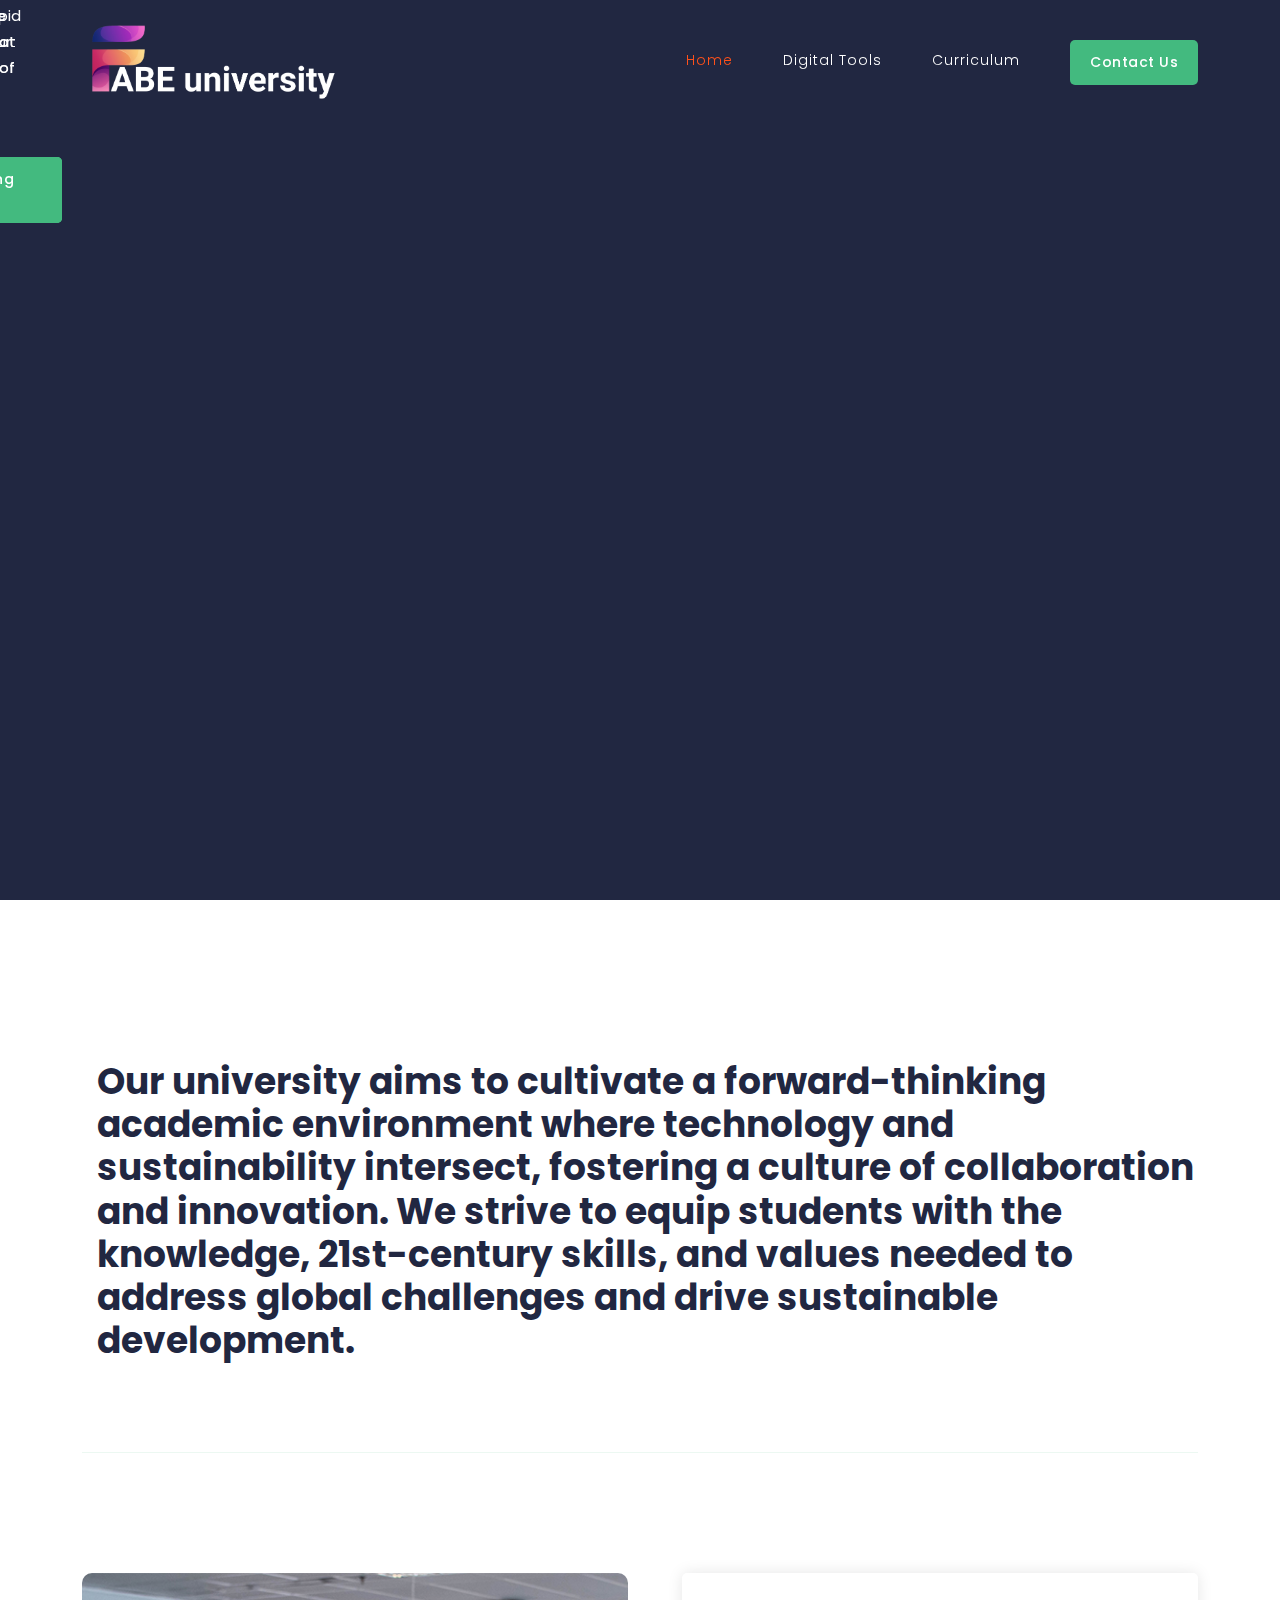
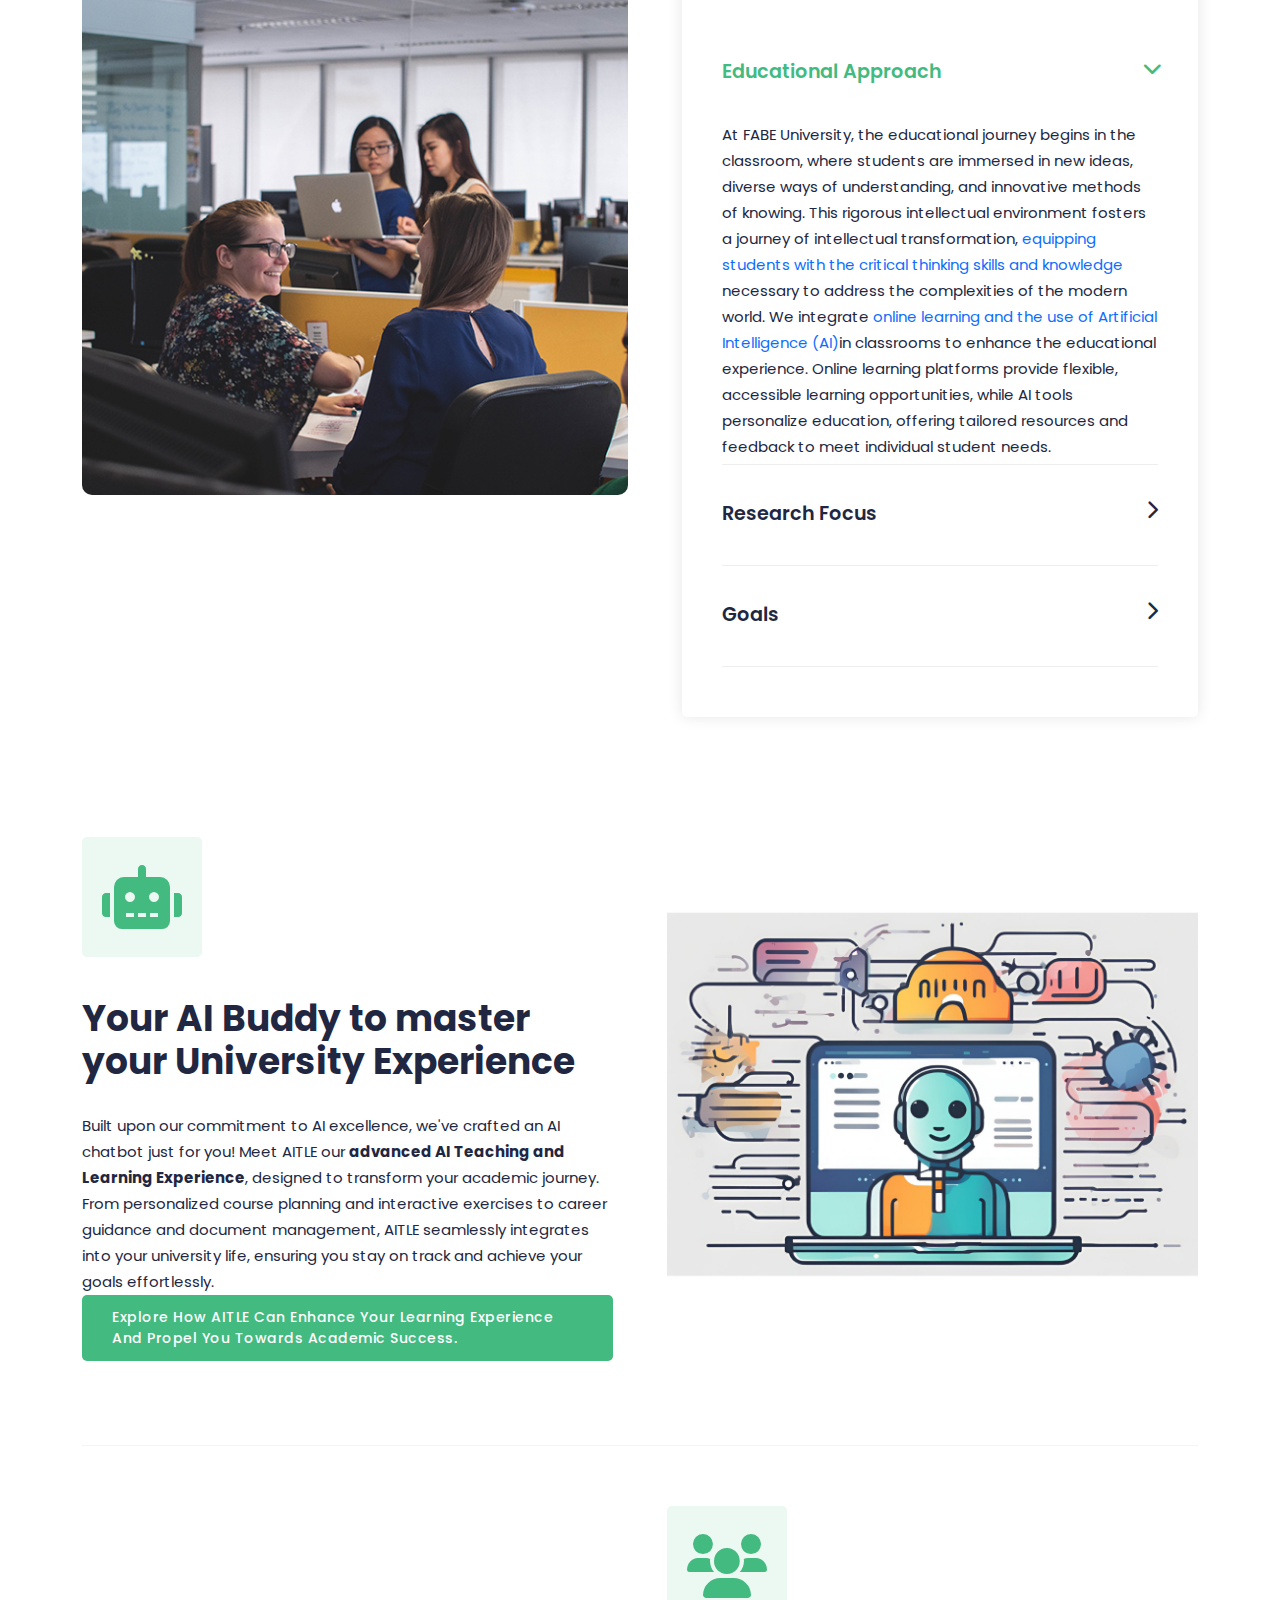
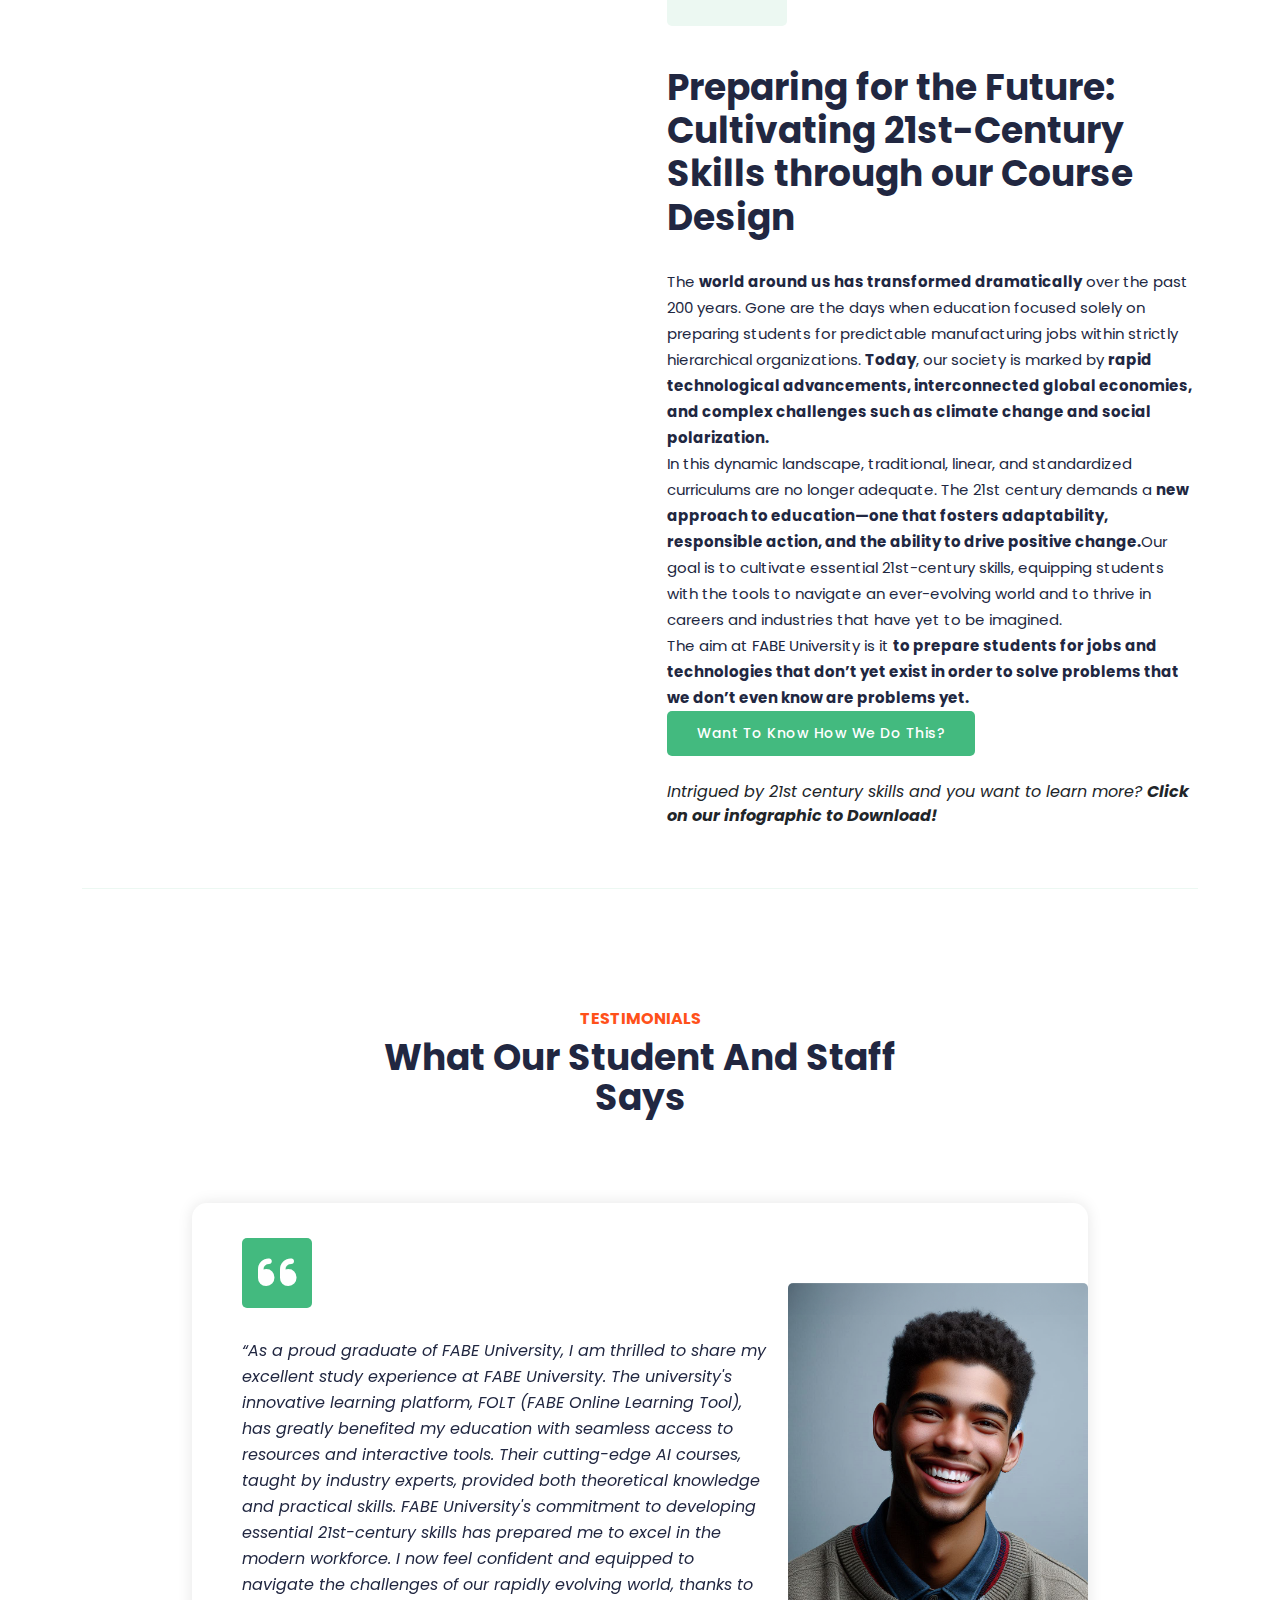
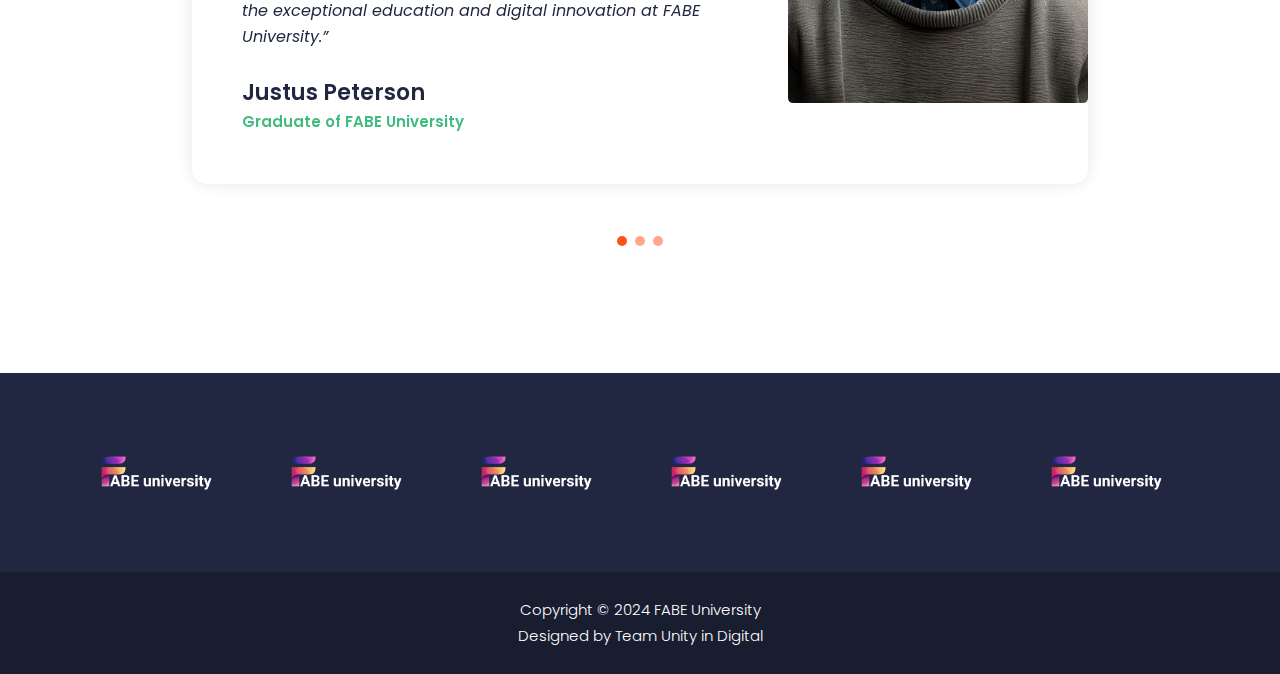
==== index.html @ 6e52f55c "Page Upload" ====
<!DOCTYPE html>
<html lang="en">

  <head>

    <meta charset="utf-8">
    <meta name="viewport" content="width=device-width, initial-scale=1, shrink-to-fit=no">
    <meta name="description" content="">
    <meta name="author" content="">
    <link href="https://fonts.googleapis.com/css2?family=Poppins:wght@100;200;300;400;500;600;700;800;900&display=swap" rel="stylesheet">

    <title>Welcome to FABE University!</title>

    <!-- Bootstrap core CSS -->
    <link href="vendor/bootstrap/css/bootstrap.min.css" rel="stylesheet">


    <!-- Additional CSS Files -->
    <link rel="icon" href="assets/images/FABE_logo_small.png" type="image/x-icon">
    <link rel="stylesheet" href="assets/css/fontawesome.css">
    <link rel="stylesheet" href="assets/css/templatemo-574-mexant.css">
    <link rel="stylesheet" href="assets/css/owl.css">
    <link rel="stylesheet" href="assets/css/animate.css">
    <link rel="stylesheet" href="https://unpkg.com/swiper@7/swiper-bundle.min.css">
<!--

TemplateMo 574 Mexant

https://templatemo.com/tm-574-mexant

-->
  </head>

<body>


  <!-- ***** Header Area Start ***** -->
  <header class="header-area header-sticky">
      <div class="container">
          <div class="row">
              <div class="col-12">
                  <nav class="main-nav">
                      <!-- ***** Logo Start ***** -->
                      <a href="index.html" class="logo" style="width:300px">
                          <img src="assets/images/FABE_Logo.png" alt="">
                      </a>
                      <!-- ***** Logo End ***** -->
                      <!-- ***** Menu Start ***** -->
                      <ul class="nav">
                          <li class="scroll-to-section"><a href="#top" class="active">Home</a></li>
                          <li><a href="digital_tools.html">Digital Tools</a></li>
                          <li><a href="course_design.html">Curriculum</a></li>
                          <li><a href="contact-us.html">Contact Us</a></li> 
                      </ul>        
                      <!-- ***** Menu End ***** -->
                  </nav>
              </div>
          </div>
      </div>
  </header>
  <!-- ***** Header Area End ***** -->

  <!-- ***** Main Banner Area Start ***** -->
  <div class="swiper-container" id="top">
    <div class="swiper-wrapper">
      <div class="swiper-slide">
        <div class="slide-inner" style="background-image:url(assets/images/slide-01.jpg)">
          <div class="container">
            <div class="row">
              <div class="col-lg-8">
                <div class="header-text">
                  <h2>The First SUST<em>AI</em>NABLE University. Welcome at <em>FABE!</em></h2>
                  <div class="div-dec"></div>
                  <p>Our university aims to cultivate a forward-thinking academic environment where technology and sustainability intersect, fostering a culture of collaboration and innovation. We strive to equip students with the knowledge, 21st-century skills, and values needed to address global challenges and drive sustainable development.</p>
                  <div class="buttons">
                    <div class="green-button">
                      <a href="#start">Goals & Visions</a>
                    </div>
                  </div>
                </div>
              </div>
            </div>
          </div>
        </div>
      </div>
      <div class="swiper-slide">
        <div class="slide-inner" style="background-image:url(assets/images/slide-03.jpg)">
          <div class="container">
            <div class="row">
              <div class="col-lg-8">
                <div class="header-text">
                  <h2><em>Curriculum</em> at FABE University</h2>
                  <div class="div-dec"></div>
                  <p>Welcome to FABE University’s forward-thinking course design. Embracing rapid technological advancements and global challenges like climate change, our curriculum fosters adaptability and prepares students for careers in emerging fields.</p>
                  <div class="buttons">
                    <div class="green-button">
                      <a href="course_design.html">Explore how we equip students with essential 21st-century skills to drive positive change in an ever-evolving world.</a>
                    </div>
                  </div>
                </div>
              </div>
            </div>
          </div>
        </div>
      </div>
      <div class="swiper-slide">
        <div class="slide-inner" style="background-image:url(assets/images/slide-02.jpg)">
          <div class="container">
            <div class="row">
              <div class="col-lg-8">
                <div class="header-text">
                  <h2><em>Digital Tools</em> at FABE University</h2>
                  <div class="div-dec"></div>
                  <p>In a world where digitalization touches every aspect of our lives, from online shopping to AI chatbots like ChatGPT, education often 
                  lags behind. But what if we could change that? What if we became pioneers in the digitalization of our university?</p>
                  <div class="buttons">
                    <div class="green-button">
                      <a href="digital_tools.html">Have a look at all of our
                  current initiatives to digitalize the learning experience at FABE University.</a>
                    </div>
                  </div>
                </div>
              </div>
            </div>
          </div>
        </div>
      </div>
    </div>
    <div class="swiper-button-next swiper-button-white"></div>
    <div class="swiper-button-prev swiper-button-white"></div>
  </div>

  <!-- ***** Main Banner Area End ***** -->

        <section class="main-services" id="start">
            <div class="container">
                    <div class="col-lg-12">
                        <div class="service-item">
                            <div class="row">
                                <div class="col-lg-12">
                                    <div class="right-text-content">
                                        <h4>Our university aims to cultivate a forward-thinking academic environment where technology and sustainability intersect, fostering a culture of collaboration and innovation. We strive to equip students with the knowledge, 21st-century skills, and values needed to address global challenges and drive sustainable development.</h4>
                                    </div>
                                </div>
                            </div>
                        </div>
                    </div>                    
            </div>
        </section>
          <section class="top-section">
    <div class="container">
      <div class="row">
        <div class="col-lg-6">
          <div class="left-image">
            <img src="assets/images/about-left-image.jpg" alt="">
          </div>
        </div>
        <div class="col-lg-6 align-self-center">
          <div class="accordions is-first-expanded">
            <article class="accordion">
              <div class="accordion-head">
                  <span>Educational Approach</span>
                  <span class="icon">
                      <i class="icon fa fa-chevron-right"></i>
                  </span>
              </div>
              <div class="accordion-body">
                  <div class="content">
                      <p>At FABE University, the educational journey begins in the classroom, where students are immersed in new ideas, diverse ways of understanding, and innovative methods of knowing. This rigorous intellectual environment fosters a journey of intellectual transformation, <a href="course_design.html">equipping students with the critical thinking skills and knowledge</a> necessary to address the complexities of the modern world. We integrate <a href="digital_tools.html">online learning and the use of Artificial Intelligence (AI)</a>in classrooms to enhance the educational experience. Online learning platforms provide flexible, accessible learning opportunities, while AI tools personalize education, offering tailored resources and feedback to meet individual student needs.</p>
                  </div>
              </div>
          </article>
          <article class="accordion">
            <div class="accordion-head">
                <span>Research Focus</span>
                <span class="icon">
                    <i class="icon fa fa-chevron-right"></i>
                </span>
            </div>
            <div class="accordion-body">
                <div class="content">
                    <p>FABE University places a strong emphasis on research that tackles critical global issues, with a focus on creating sustainable solutions for the future. Examples of our research initiatives include:<br>
                      •	<b>Artificial Intelligence:</b> Developing ethical AI technologies that can improve various aspects of society.<br>
                      •	<b>Sustainability:</b> Innovating sustainable practices and technologies to protect our environment.<br>
                      •	<b>Climate Change:</b> Studying the impacts of climate change and developing strategies to mitigate its effects.<br>
                      •	<b>Hunger:</b> Addressing food insecurity and developing sustainable agricultural practices.<br>
                      •	<b>Emerging Diseases:</b> Researching new diseases and improving global health responses.
                      </p>
                                      </div>
            </div>
          </article>
          <article class="accordion">
            <div class="accordion-head">
                <span>Goals</span>
                <span class="icon">
                    <i class="icon fa fa-chevron-right"></i>
                </span>
            </div>
            <div class="accordion-body">
                <div class="content">
                    <p>FABE University is committed to becoming a leader in environmental stewardship and sustainability. To this end, we pledge to:<br>
                <b>•	Achieve climate neutrality</b> by implementing comprehensive strategies to reduce our carbon footprint, invest in renewable energy sources, and promote energy efficiency across campus operations.<br>
                •	Become a <b>leader in AI education, development, and research</b> with a commitment to cutting-edge innovation, responsibility, and ethics. We want to empower our students to harness AI's potential responsibly, ensuring they not only learn to build and apply AI technologies but also pioneer ethical advancements that positively impact society.<br>
              Through a comprehensive educational experience and impactful research, FABE University encourages students to discover and utilize their unique gifts and talents. We guide them in assessing their values and interests, empowering them to make informed and ethical decisions. Our goal is to nurture individuals who are not only well-educated but also deeply committed to creating a positive impact on the world.
              </p>
                </div>
            </div>
          </article>
        </div>
      </div>
    </div>
  </section>  


        <section class="main-services">
            <div class="container">
                     <div class="col-lg-12">
                        <div class="service-item">
                            <div class="row">
                                <div class="col-lg-6 align-self-center">
                                    <div class="left-text-content">
                                        <i class="fa-solid fa-robot"></i>
                                        <h4>Your AI Buddy to master your University Experience</h4>
                                        <p>
                                            Built upon our commitment to AI excellence, we've crafted an AI chatbot just for you! Meet AITLE our <b>advanced AI Teaching and Learning Experience</b>, designed to transform your academic journey. From personalized course planning and interactive 
                                            exercises to career guidance and document management, AITLE seamlessly integrates into your university life, ensuring you stay on track and achieve your goals 
                                            effortlessly.
                                            <div class="green-button">
                                            <a href="course_design.html">Explore how AITLE can enhance your learning experience and propel you towards academic success.</a>
                                            </div><br>
                                        </p>
                                    </div>
                                </div>
                                <div class="col-lg-6">
                                    <div class="right-image">
                                        <img
                                            src="assets/images/chatbot.png"
                                            alt=""
                                        />
                                    </div>
                                </div>
                            </div>
                        </div>
                    </div>
                    <div class="col-lg-12">
                        <div class="service-item">
                            <div class="row">
                                <div class="col-lg-6">
                                    <div class="left-image">
                                      <a id="downloadLink" href="assets/images/infographic_21stcenturyskills.png" download="infographic_21stcenturyskills.png">
                                        <img
                                            src="assets/images/infographic_21stcenturyskills.png"
                                            alt=""
                                        />
                                      </a>

                                    </div>
                                </div>
                                <div class="col-lg-6 align-self-center">
                                    <div class="right-text-content">
                                        <i class="fa fa-users"></i>
                                        <h4>Preparing for the Future: Cultivating 21st-Century Skills through our Course Design</h4>
                                        <p>
                                            The <b>world around us has transformed dramatically</b> over the past 200 years. Gone are the days when education focused solely on preparing 
                                            students for predictable manufacturing jobs within strictly hierarchical organizations. <b>Today</b>, our society is marked by <b>rapid 
                                            technological advancements, interconnected global economies, and complex challenges such as climate change and social polarization.</b><br>
                                            In this dynamic landscape, traditional, linear, and standardized curriculums are no longer adequate. The 21st century demands a <b>new 
                                            approach to education—one that fosters adaptability, responsible action, and the ability to drive positive change.</b>Our goal is to 
                                            cultivate essential 21st-century skills, equipping students with the tools to navigate an ever-evolving world and to thrive in careers 
                                            and industries that have yet to be imagined.<br> The aim at FABE University is it <b>to prepare students for jobs and technologies that 
                                            don’t yet exist in order to solve problems that we don’t even know are problems yet.</b><br>
                                            <div class="green-button">
                                              <a href="course_design.html">Want to know how we do this?</a>
                                            </div><br>
                                            <em>Intrigued by 21st century skills and you want to learn more? <b>Click on our infographic to Download!</b></em>
                                        </p>
                                    </div>
                                </div>
                            </div>
                        </div>
                    </div>
            </div>
        </section>
  



  <section class="testimonials" id="testimonials">
    <div class="container">
      <div class="row">
        <div class="col-lg-6 offset-lg-3">
          <div class="section-heading">
            <h6>Testimonials</h6>
            <h4>What our student and staff says</h4>
          </div>
        </div>
        <div class="col-lg-10 offset-lg-1">
          <div class="owl-testimonials owl-carousel" style="position: relative; z-index: 5;">
            <div class="item">
              <i class="fa fa-quote-left"></i>
              <p>“As a proud graduate of FABE University, I am thrilled to share my excellent study experience at FABE University. The university's innovative learning platform, FOLT (FABE Online Learning Tool), 
                has greatly benefited my education with seamless access to resources and interactive tools. Their cutting-edge AI courses, taught by industry experts, provided both theoretical 
                knowledge and practical skills. FABE University's commitment to developing essential 21st-century skills has prepared me to excel in the modern workforce. I now feel 
                confident and equipped to navigate the challenges of our rapidly evolving world, thanks to the exceptional education and digital innovation at FABE University.”</p>
              <h4>Justus Peterson</h4>
              <span>Graduate of FABE University</span>
              <div class="right-image">
                <img src="assets/images/testimonials-01.png" alt="">
              </div>
            </div>
            <div class="item">
              <i class="fa fa-quote-left"></i>
              <p>“As a professor at FABE University, I am continually impressed by the exceptional support the university provides for research projects, particularly in the realms 
                of digital technology and sustainability. FABE University not only fosters strong relationships with key business partners, facilitating invaluable collaborations, 
                but also ensures that our research is powered by the latest technology and hardware. The provision of advanced AI chips and servers has enabled my team and me to push 
                the boundaries of innovation and tackle real-life business problems effectively. This comprehensive support has been instrumental in advancing our research and 
                achieving meaningful, impactful results.”</p>
              <h4>Andrew Garfield</h4>
              <span>Professor at FABE University</span>
              <div class="right-image">
                <img src="assets/images/testimonials-02.png" alt="">
              </div>
            </div>
            <div class="item">
              <i class="fa fa-quote-left"></i>
              <p>“As an IT Administrator at FABE University, I am proud to be part of an institution that places a strong emphasis on digitalization. This focus has 
                been pivotal in building a powerful and sustainable IT infrastructure. Our commitment to digital innovation not only benefits our students and staff, 
                enhancing their educational and professional experiences, but also simplifies our daily operations. The integrated system landscape we've developed is easy 
                to manage, maintain, and expand. This streamlined approach has significantly improved our efficiency, making our work more effective and enabling us to better 
                serve our academic community.”</p>
              <h4>Manuela Jefferson</h4>
              <span>IT Administrator</span>
              <div class="right-image">
                <img src="assets/images/testimonials-03.png" alt="">
              </div>
            </div>
          </div>
        </div>
      </div>
    </div>
  </section>

  <section class="partners">
    <div class="container">
      <div class="row">
        <div class="col-lg-2 col-sm-4 col-6">
          <div class="item">
            <img src="assets/images/FABE_Logo.png" alt="">
          </div>
        </div>
        <div class="col-lg-2 col-sm-4 col-6">
          <div class="item">
            <img src="assets/images/FABE_Logo.png" alt="">
          </div>
        </div>
        <div class="col-lg-2 col-sm-4 col-6">
          <div class="item">
            <img src="assets/images/FABE_Logo.png" alt="">
          </div>
        </div>
        <div class="col-lg-2 col-sm-4 col-6">
          <div class="item">
            <img src="assets/images/FABE_Logo.png" alt="">
          </div>
        </div>
        <div class="col-lg-2 col-sm-4 col-6">
          <div class="item">
            <img src="assets/images/FABE_Logo.png" alt="">
          </div>
        </div>
        <div class="col-lg-2 col-sm-4 col-6">
          <div class="item">
            <img src="assets/images/FABE_Logo.png" alt="">
          </div>
        </div>
      </div>
    </div>
  </section>

  <footer>
    <div class="container">
      <div class="row">
        <div class="col-lg-12">
          <p>Copyright © 2024 FABE University 
          
          <br>Designed by Team Unity in Digital</a></p>
        </div>
      </div>
    </div>
  </footer>

  <!-- Scripts -->
  <!-- Bootstrap core JavaScript -->
    <script src="vendor/jquery/jquery.min.js"></script>
    <script src="vendor/bootstrap/js/bootstrap.bundle.min.js"></script>

    <script src="assets/js/isotope.min.js"></script>
    <script src="assets/js/owl-carousel.js"></script>

    <script src="assets/js/tabs.js"></script>
    <script src="assets/js/swiper.js"></script>
    <script src="assets/js/custom.js"></script>
    <script>
        var interleaveOffset = 0.5;

      var swiperOptions = {
        loop: true,
        speed: 1000,
        grabCursor: true,
        watchSlidesProgress: true,
        mousewheelControl: true,
        keyboardControl: true,
        navigation: {
          nextEl: ".swiper-button-next",
          prevEl: ".swiper-button-prev"
        },
        on: {
          progress: function() {
            var swiper = this;
            for (var i = 0; i < swiper.slides.length; i++) {
              var slideProgress = swiper.slides[i].progress;
              var innerOffset = swiper.width * interleaveOffset;
              var innerTranslate = slideProgress * innerOffset;
              swiper.slides[i].querySelector(".slide-inner").style.transform =
                "translate3d(" + innerTranslate + "px, 0, 0)";
            }      
          },
          touchStart: function() {
            var swiper = this;
            for (var i = 0; i < swiper.slides.length; i++) {
              swiper.slides[i].style.transition = "";
            }
          },
          setTransition: function(speed) {
            var swiper = this;
            for (var i = 0; i < swiper.slides.length; i++) {
              swiper.slides[i].style.transition = speed + "ms";
              swiper.slides[i].querySelector(".slide-inner").style.transition =
                speed + "ms";
            }
          }
        }
      };

      var swiper = new Swiper(".swiper-container", swiperOptions);
    </script>
  </body>
</html>
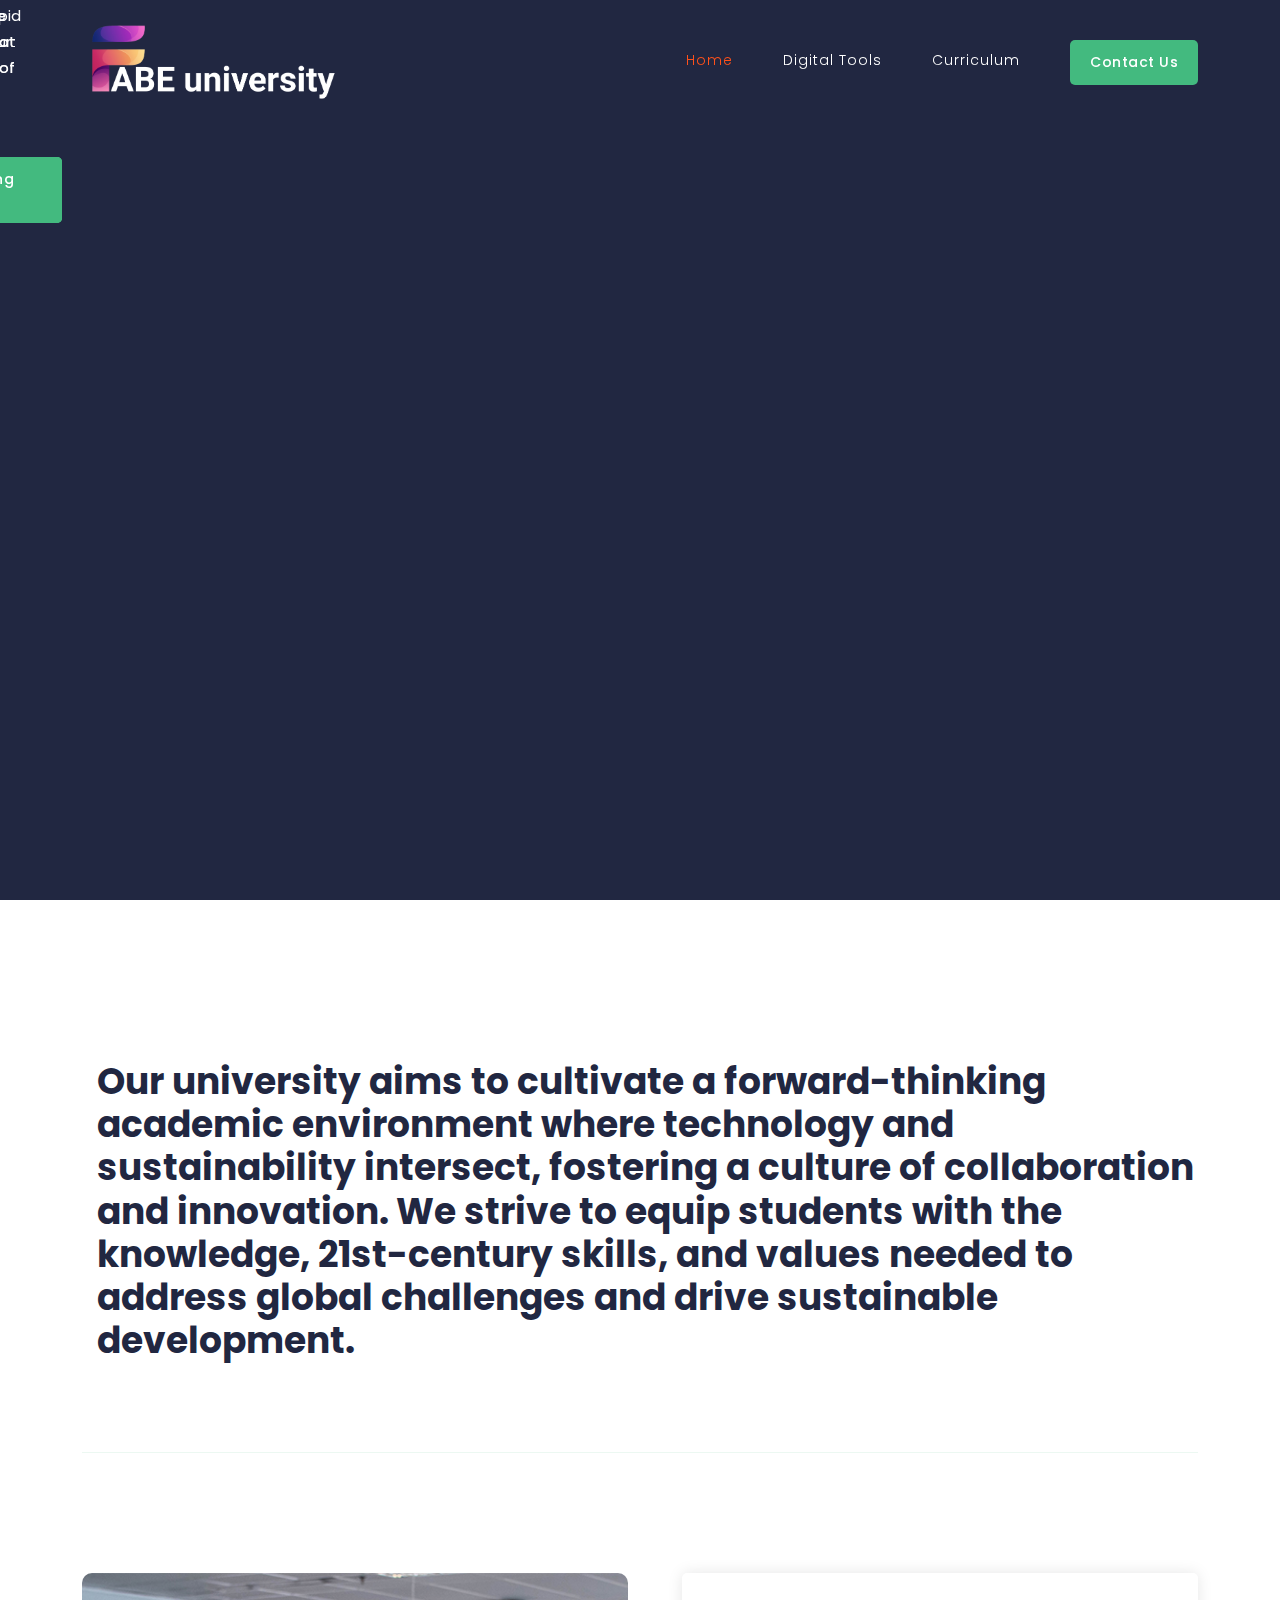
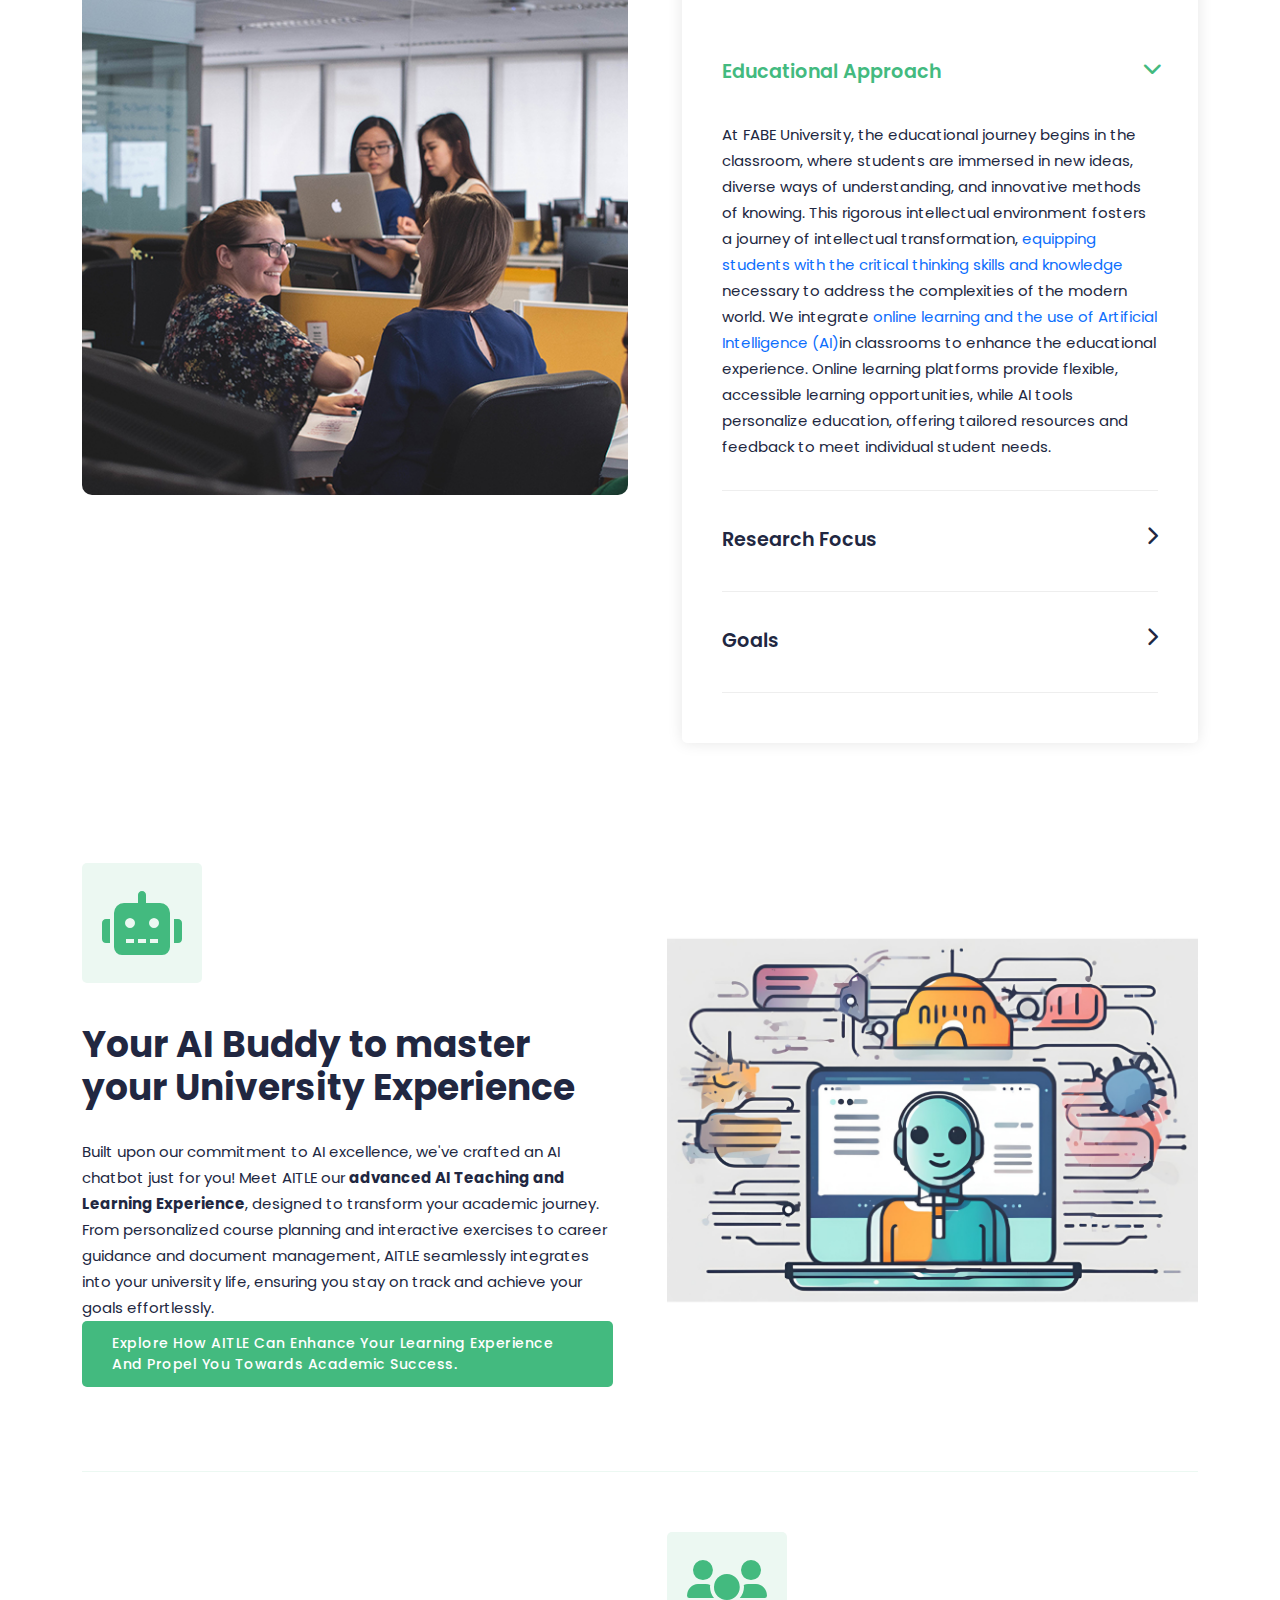
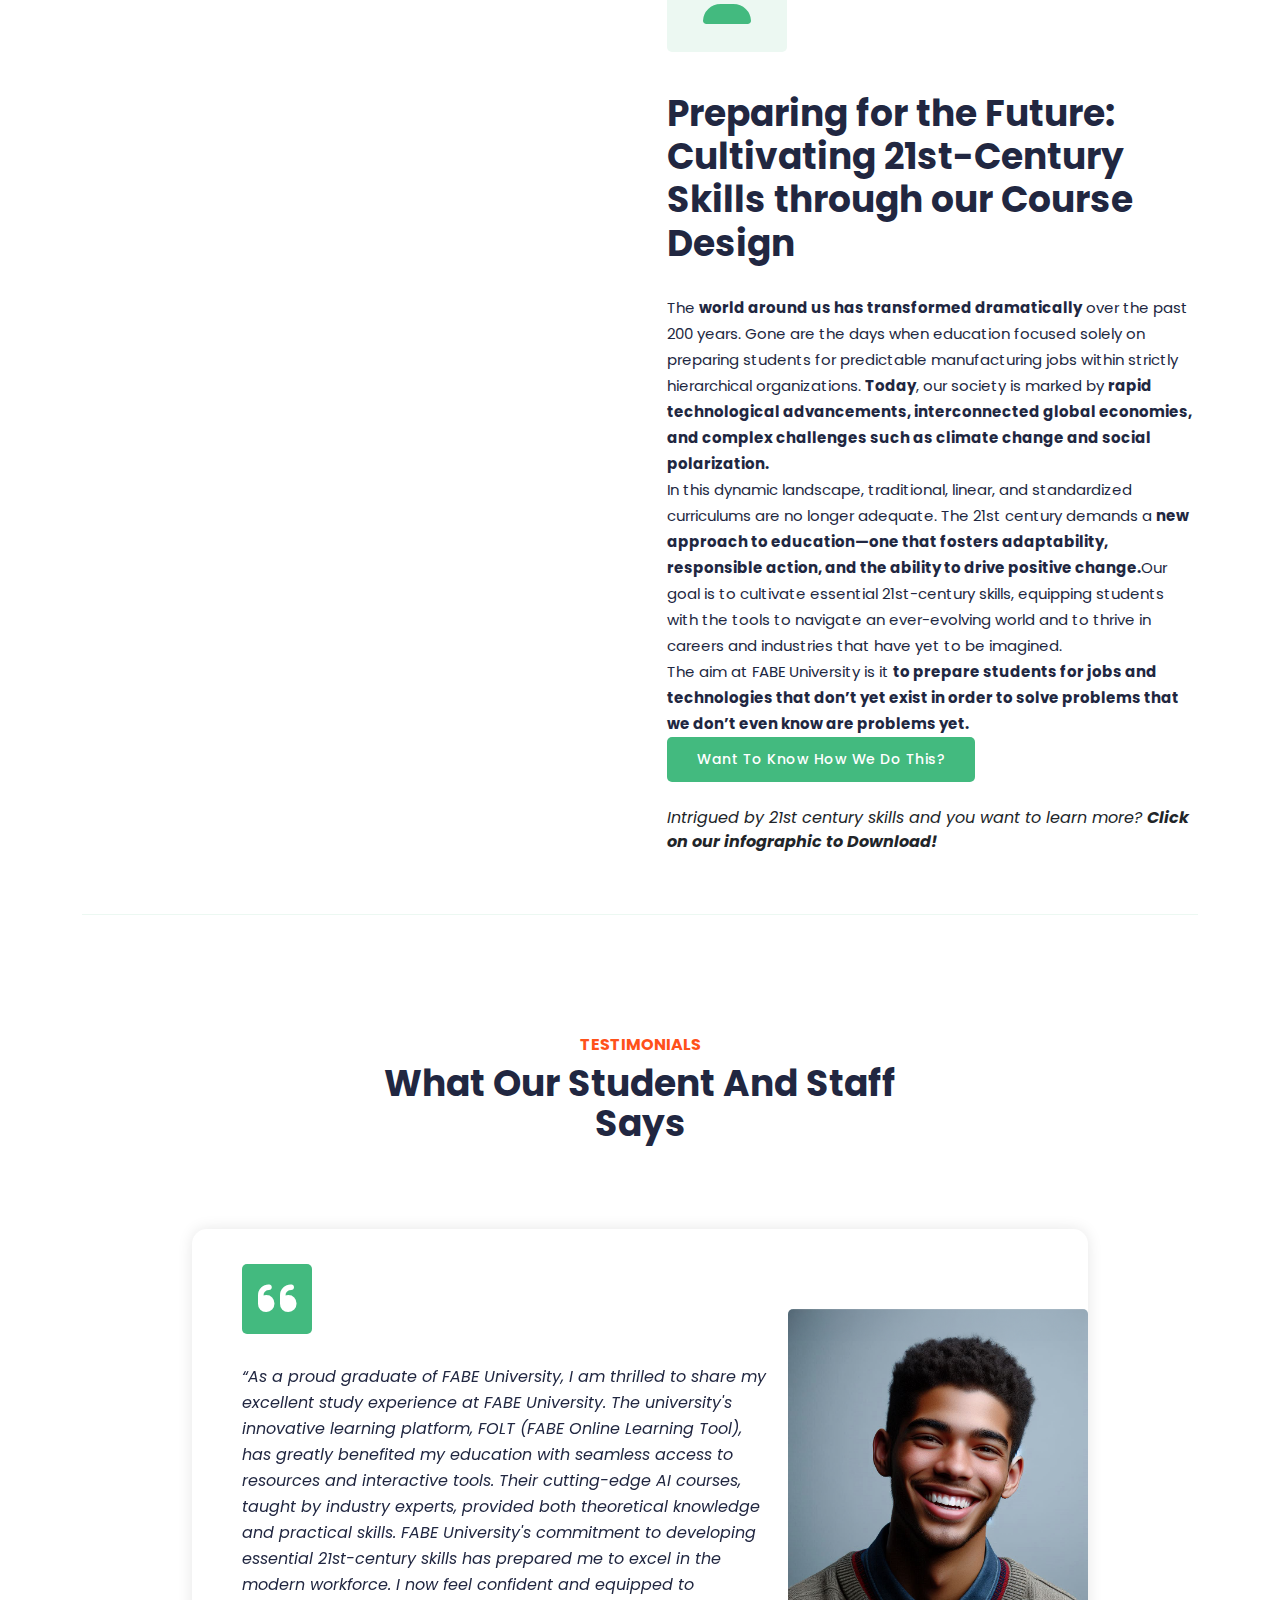
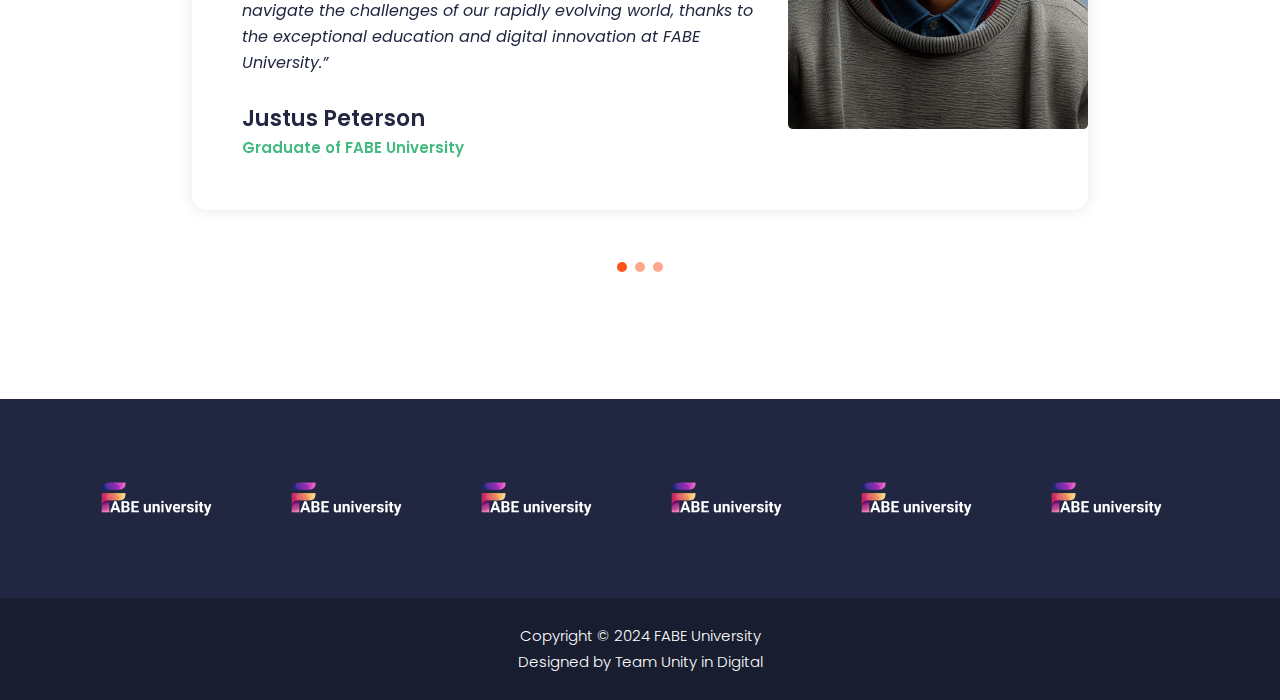
==== commit 987ffd71: "Add files via upload" ====
--- a/index.html
+++ b/index.html
@@ -166,7 +166,7 @@
               </div>
               <div class="accordion-body">
                   <div class="content">
-                      <p>At FABE University, the educational journey begins in the classroom, where students are immersed in new ideas, diverse ways of understanding, and innovative methods of knowing. This rigorous intellectual environment fosters a journey of intellectual transformation, <a href="course_design.html">equipping students with the critical thinking skills and knowledge</a> necessary to address the complexities of the modern world. We integrate <a href="digital_tools.html">online learning and the use of Artificial Intelligence (AI)</a>in classrooms to enhance the educational experience. Online learning platforms provide flexible, accessible learning opportunities, while AI tools personalize education, offering tailored resources and feedback to meet individual student needs.</p>
+                      <p>At FABE University, the educational journey begins in the classroom, where students are immersed in new ideas, diverse ways of understanding, and innovative methods of knowing. This rigorous intellectual environment fosters a journey of intellectual transformation, <a href="course_design.html">equipping students with the critical thinking skills and knowledge</a> necessary to address the complexities of the modern world. We integrate <a href="digital_tools.html"> online learning and the use of Artificial Intelligence (AI)</a>in classrooms to enhance the educational experience. Online learning platforms provide flexible, accessible learning opportunities, while AI tools personalize education, offering tailored resources and feedback to meet individual student needs.</p>
                   </div>
               </div>
           </article>
@@ -198,9 +198,10 @@
             </div>
             <div class="accordion-body">
                 <div class="content">
-                    <p>FABE University is committed to becoming a leader in environmental stewardship and sustainability. To this end, we pledge to:<br>
-                <b>•	Achieve climate neutrality</b> by implementing comprehensive strategies to reduce our carbon footprint, invest in renewable energy sources, and promote energy efficiency across campus operations.<br>
-                •	Become a <b>leader in AI education, development, and research</b> with a commitment to cutting-edge innovation, responsibility, and ethics. We want to empower our students to harness AI's potential responsibly, ensuring they not only learn to build and apply AI technologies but also pioneer ethical advancements that positively impact society.<br>
+                    <p>FABE University is committed to becoming a leader in environmental stewardship and sustainability. To this end, we pledge to:<br><br>
+                <b>•	Achieve climate neutrality</b> by implementing comprehensive strategies to reduce our carbon footprint, invest in renewable energy sources, and promote energy efficiency across campus operations.<br><br>
+                •	Become a <b>leader in AI education, development, and research</b> with a commitment to cutting-edge innovation, responsibility, and ethics. <br>
+                • We want to empower our students to harness AI's potential responsibly, ensuring they not only learn to build and apply AI technologies but also pioneer ethical advancements that positively impact society.<br><br>  
               Through a comprehensive educational experience and impactful research, FABE University encourages students to discover and utilize their unique gifts and talents. We guide them in assessing their values and interests, empowering them to make informed and ethical decisions. Our goal is to nurture individuals who are not only well-educated but also deeply committed to creating a positive impact on the world.
               </p>
                 </div>
